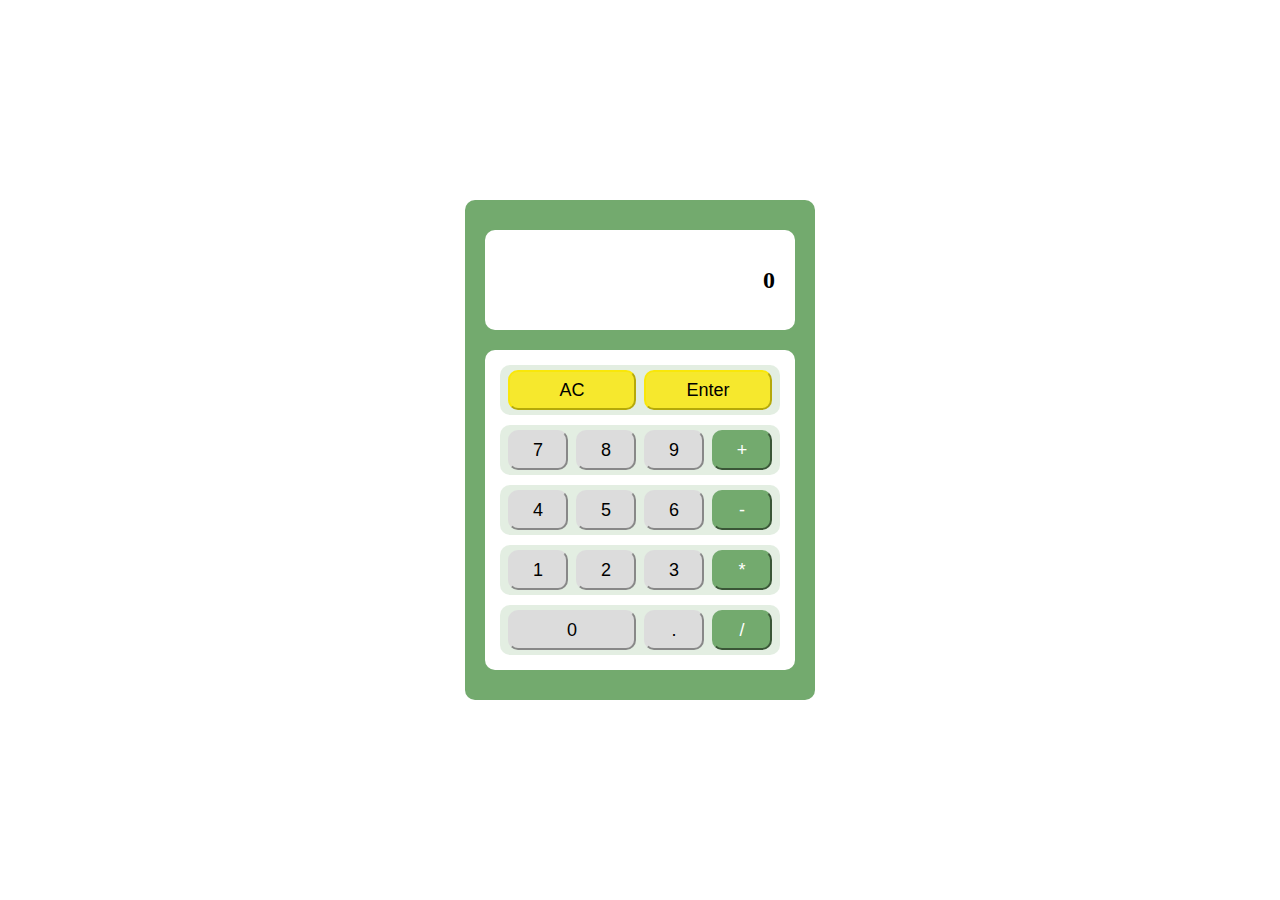
==== index.html @ d97e7dd5 "Add files via upload" ====
<!DOCTYPE html>
<html lang="en">
<head>
    <meta charset="UTF-8">
    <meta http-equiv="X-UA-Compatible" content="IE=edge">
    <meta name="viewport" content="width=device-width, initial-scale=1.0">
    <link rel="stylesheet" href="style.css">
    <title>Document</title>
</head>
<body>
    <div class="calculator">
        <div class="box1">
            <span>0</span>
        </div>
        <div class="box2">
            <div class="miniBox">
                <button class="confirm">AC</button>
                <button class="confirm">Enter</button>
            </div>
            <div class="miniBox">
                <button class="num">7</button>
                <button class="num">8</button>
                <button class="num">9</button>
                <button class="operator">+</button>
            </div>
            <div class="miniBox">
                <button class="num">4</button>
                <button class="num">5</button>
                <button class="num">6</button>
                <button class="operator">-</button>
            </div>
            <div class="miniBox">
                <button class="num">1</button>
                <button class="num">2</button>
                <button class="num">3</button>
                <button class="operator">*</button>
            </div>
            <div class="miniBox">
                <button class="zero">0</button>
                <button class="num">.</button>
                <button class="operator">/</button>
            </div>
        </div>
    </div>
    
</body>
</html>
---- style.css ----
* {
    box-sizing: border-box;
    border-radius:10px;
  }

body {
    display: flex;
    justify-content: center;
    align-items: center;
    height: 100vh;
    margin: 0;
    padding: 0;
  }

.calculator {
    width: 350px;
    height: 500px;
    background-color: rgba(115, 170, 110);
    display: flex;
    justify-content: center;
    align-items: center;
    flex-direction: column;
  }

.box1{
    padding: 20px;
    width: 310px;
    height: 100px;
    background-color: white;
    display: flex;
    align-items: center;
    flex-direction: row-reverse;
}

span{
    font-size: x-large;
    font-weight: 800;
}

.box2{
    margin-top: 20px;
    width: 310px;
    height: 320px;
    background-color: white;
    display: flex;
    justify-content: center;
    align-items: center;
    flex-direction: column;
}

.miniBox{
    margin: 5px 0px;
    width: 280px;
    height: 50px;
    display: flex;
    justify-content: center;
    align-items: center;
    background-color: rgba(115, 170, 110, 0.2); 
}

.confirm{
    margin: 0px 4px;
    width: 128px;
    height: 40px;
    background-color: rgb(250, 230, 0, 0.8);
    font-size: large;
    font-weight: 500;
    border-color: rgb(250, 230, 0, 0.8);
}

.num{
    margin: 0px 4px;
    width: 60px;
    height: 40px;
    background-color:gainsboro;
    font-size: large;
    font-weight: 500;
    border-color: gainsboro;
}

.zero{
    margin: 0px 4px;
    width: 128px;
    height: 40px;
    background-color:gainsboro;
    font-size: large;
    font-weight: 500;
    border-color: gainsboro;
}

.operator{
    margin: 0px 4px;
    width: 60px;
    height: 40px;
    background-color:rgba(115, 170, 110);
    color: white;
    font-size: large;
    font-weight: 500;
    border-color: rgba(115, 170, 110);
}
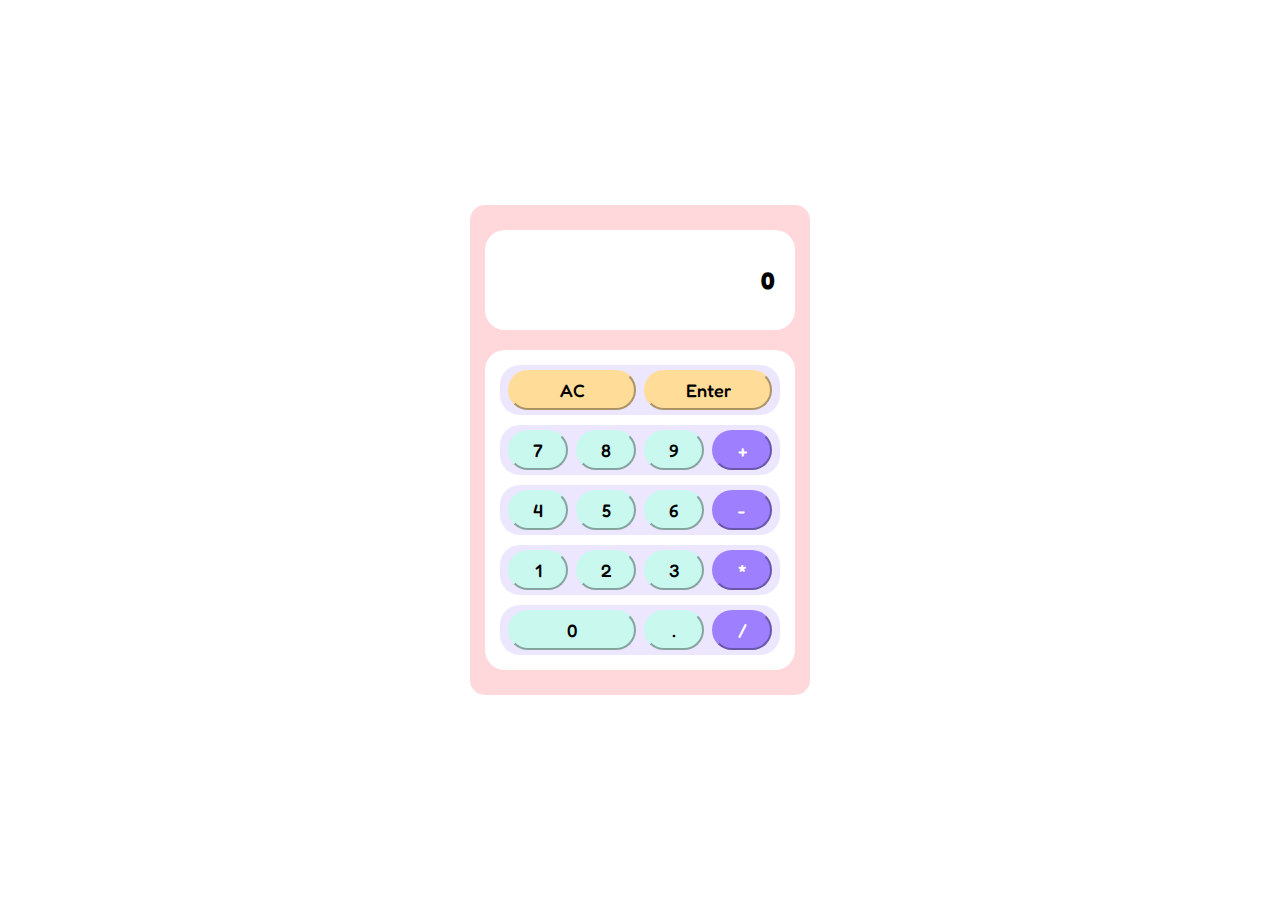
==== commit 5aa44a10: "js 파일 추가" ====
--- a/index.html
+++ b/index.html
@@ -5,6 +5,8 @@
     <meta http-equiv="X-UA-Compatible" content="IE=edge">
     <meta name="viewport" content="width=device-width, initial-scale=1.0">
     <link rel="stylesheet" href="style.css">
+    <link rel="preconnect" href="https://fonts.googleapis.com"><link rel="preconnect" href="https://fonts.gstatic.com" crossorigin><link href="https://fonts.googleapis.com/css2?family=Fredoka+One&display=swap" rel="stylesheet">
+    <style> @import url('https://fonts.googleapis.com/css2?family=Fredoka+One&display=swap'); </style>
     <title>Document</title>
 </head>
 <body>
@@ -42,6 +44,6 @@
             </div>
         </div>
     </div>
-    
+    <script src='./script.js'></script>
 </body>
-</html>+</html>
--- a/style.css
+++ b/style.css
@@ -1,6 +1,7 @@
 * {
     box-sizing: border-box;
-    border-radius:10px;
+    border-radius:20px;
+    font-family: 'Fredoka One', cursive;
   }
 
 body {
@@ -10,12 +11,17 @@
     height: 100vh;
     margin: 0;
     padding: 0;
+    background-image: url(https://mblogthumb-phinf.pstatic.net/MjAxODAzMTBfMjM4/MDAxNTIwNjA4MjY1MjEw.xu9Xwp1skqqufw1vS0D5rkPnI3UO18fHy4qZSn_03EMg.0CZ0qQiyKzxQh-BfPDeZNqJwO9_z7y8oGifiC51j7Ekg.GIF.ertyupoq/tumblr_nrr3fwiV421qlhvfoo1_r1_500.gif?type=w2);
+    background-repeat: no-repeat;
+    background-position: center;
+    background-size: contain;
   }
 
 .calculator {
     width: 350px;
     height: 500px;
-    background-color: rgba(115, 170, 110);
+    background-color: #FFD8DC;
+    border: 5px solid #FFFFFF;
     display: flex;
     justify-content: center;
     align-items: center;
@@ -55,46 +61,62 @@
     display: flex;
     justify-content: center;
     align-items: center;
-    background-color: rgba(115, 170, 110, 0.2); 
+    background-color: rgba(158, 128, 255, 0.2); 
 }
 
 .confirm{
     margin: 0px 4px;
     width: 128px;
     height: 40px;
-    background-color: rgb(250, 230, 0, 0.8);
+    background-color: #FFDC98;
     font-size: large;
     font-weight: 500;
-    border-color: rgb(250, 230, 0, 0.8);
+    border-color: #FFDC98;
+}
+
+.confirm:active{
+    background-color: rgb(255, 197, 80);
 }
 
 .num{
     margin: 0px 4px;
     width: 60px;
     height: 40px;
-    background-color:gainsboro;
+    background-color:#C8F8EE;
     font-size: large;
     font-weight: 500;
-    border-color: gainsboro;
+    border-color: #C8F8EE;
+}
+
+.num:active{
+    background-color: #86ffe7;
 }
 
 .zero{
     margin: 0px 4px;
     width: 128px;
     height: 40px;
-    background-color:gainsboro;
+    background-color:#C8F8EE;
     font-size: large;
     font-weight: 500;
-    border-color: gainsboro;
+    border-color: #C8F8EE;
+}
+
+.zero:active{
+    background-color: #86ffe7;
 }
 
 .operator{
     margin: 0px 4px;
     width: 60px;
     height: 40px;
-    background-color:rgba(115, 170, 110);
+    background-color:rgba(158, 128, 255);
     color: white;
     font-size: large;
     font-weight: 500;
-    border-color: rgba(115, 170, 110);
-}+    border-color: rgba(158, 128, 255);
+}
+
+.operator:active{
+    background-color: rgb(114, 72, 255);
+}
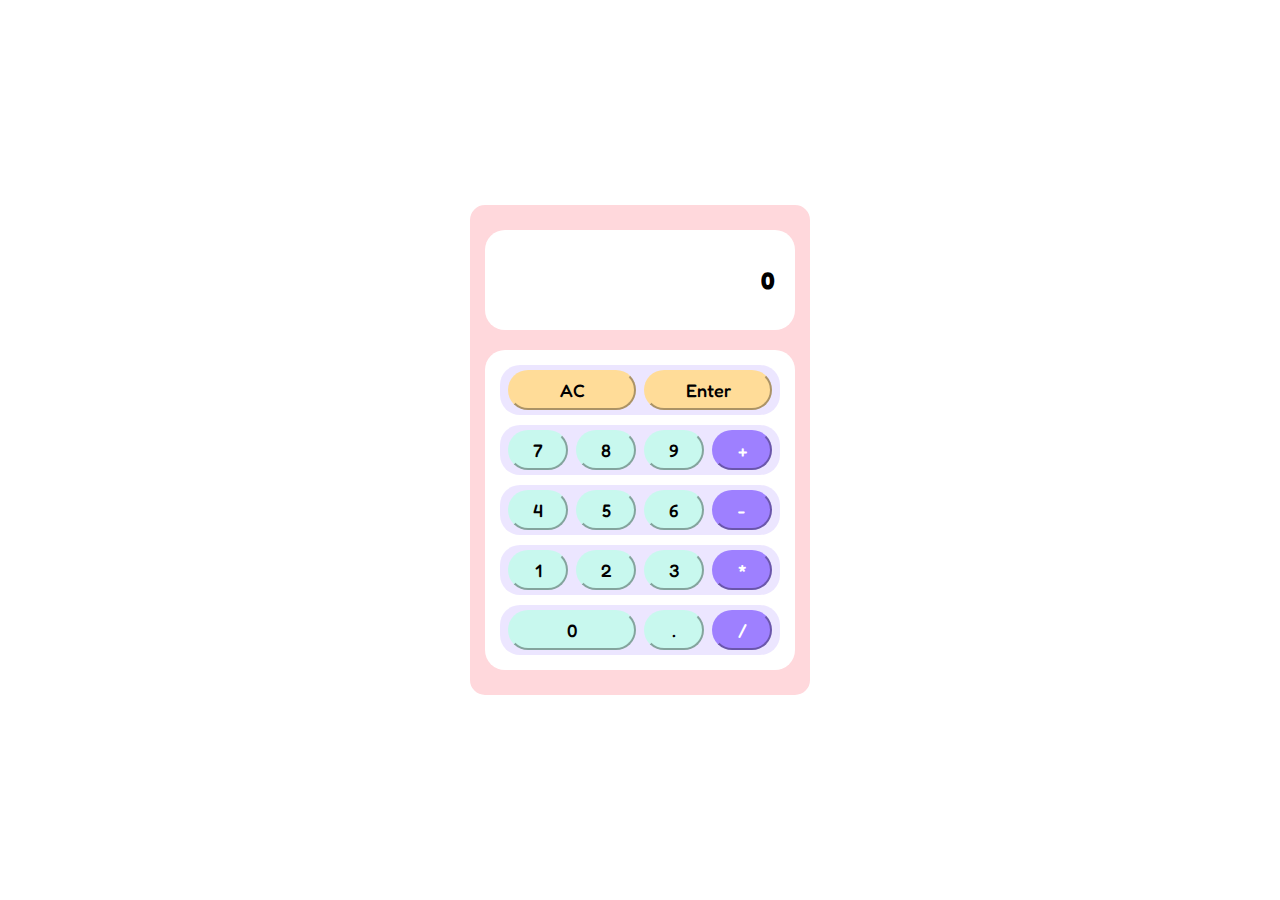
==== commit 18aae836: "히스토리 추가, 오버플로우 적용" ====
--- a/index.html
+++ b/index.html
@@ -10,13 +10,14 @@
     <title>Document</title>
 </head>
 <body>
+    <div class="history"></div>
     <div class="calculator">
         <div class="box1">
-            <span>0</span>
+            <span class="display">0</span>
         </div>
         <div class="box2">
             <div class="miniBox">
-                <button class="confirm">AC</button>
+                <button class="clear">AC</button>
                 <button class="confirm">Enter</button>
             </div>
             <div class="miniBox">
@@ -39,11 +40,11 @@
             </div>
             <div class="miniBox">
                 <button class="zero">0</button>
-                <button class="num">.</button>
+                <button class="decimal">.</button>
                 <button class="operator">/</button>
             </div>
         </div>
     </div>
     <script src='./script.js'></script>
 </body>
-</html>
+</html>--- a/style.css
+++ b/style.css
@@ -1,9 +1,11 @@
 * {
     box-sizing: border-box;
-    border-radius:20px;
+    border-radius: 20px;
     font-family: 'Fredoka One', cursive;
-  }
-
+}
+button {
+    cursor: pointer;
+}
 body {
     display: flex;
     justify-content: center;
@@ -15,7 +17,34 @@
     background-repeat: no-repeat;
     background-position: center;
     background-size: contain;
-  }
+}
+
+.history {
+    position: absolute;
+    top: 250px;
+    width: 260px;
+    height: 30px;
+    color: rgba(0, 0, 0, 0.6);
+    font-size: medium;
+    border-radius: 10px;
+    overflow: hidden;
+    
+}
+.history::-webkit-scrollbar {
+    height: 15px;
+    width: 15px;
+}
+.history::-webkit-scrollbar-thumb {
+    background-color: rgba(0, 0, 0, 0.2);
+    border-radius: 20px;
+    background-clip: padding-box;
+    border: 2px solid transparent;
+}
+.history::-webkit-scrollbar-track {
+    background-color: rgba(158, 128, 255, 0.2);
+    border-radius: 20px;
+    box-shadow: inset 0px 0px 5px white;
+}
 
 .calculator {
     width: 350px;
@@ -26,7 +55,7 @@
     justify-content: center;
     align-items: center;
     flex-direction: column;
-  }
+}
 
 .box1{
     padding: 20px;
@@ -37,13 +66,28 @@
     align-items: center;
     flex-direction: row-reverse;
 }
-
-span{
+.display {
     font-size: x-large;
     font-weight: 800;
+    overflow: auto;
+}
+.display::-webkit-scrollbar {
+    height: 15px;
+    width: 15px;
+}
+.display::-webkit-scrollbar-thumb {
+    background-color: rgba(0, 0, 0, 0.2);
+    border-radius: 20px;
+    background-clip: padding-box;
+    border: 2px solid transparent;
+}
+.display::-webkit-scrollbar-track {
+    background-color: rgba(158, 128, 255, 0.2);
+    border-radius: 20px;
+    box-shadow: inset 0px 0px 5px white;
 }
 
-.box2{
+.box2 {
     margin-top: 20px;
     width: 310px;
     height: 320px;
@@ -53,8 +97,7 @@
     align-items: center;
     flex-direction: column;
 }
-
-.miniBox{
+.miniBox {
     margin: 5px 0px;
     width: 280px;
     height: 50px;
@@ -63,60 +106,40 @@
     align-items: center;
     background-color: rgba(158, 128, 255, 0.2); 
 }
-
-.confirm{
+.confirm, .clear {
     margin: 0px 4px;
     width: 128px;
     height: 40px;
     background-color: #FFDC98;
+    border-color: #FFDC98;
     font-size: large;
     font-weight: 500;
-    border-color: #FFDC98;
 }
-
-.confirm:active{
-    background-color: rgb(255, 197, 80);
-}
-
-.num{
+.num, .decimal {
     margin: 0px 4px;
     width: 60px;
     height: 40px;
     background-color:#C8F8EE;
+    border-color: #C8F8EE;
     font-size: large;
     font-weight: 500;
-    border-color: #C8F8EE;
 }
-
-.num:active{
-    background-color: #86ffe7;
-}
-
-.zero{
+.zero {
     margin: 0px 4px;
     width: 128px;
     height: 40px;
     background-color:#C8F8EE;
+    border-color: #C8F8EE;
     font-size: large;
     font-weight: 500;
-    border-color: #C8F8EE;
 }
-
-.zero:active{
-    background-color: #86ffe7;
-}
-
-.operator{
+.operator {
     margin: 0px 4px;
     width: 60px;
     height: 40px;
     background-color:rgba(158, 128, 255);
+    border-color: rgba(158, 128, 255);
     color: white;
     font-size: large;
     font-weight: 500;
-    border-color: rgba(158, 128, 255);
-}
-
-.operator:active{
-    background-color: rgb(114, 72, 255);
-}
+}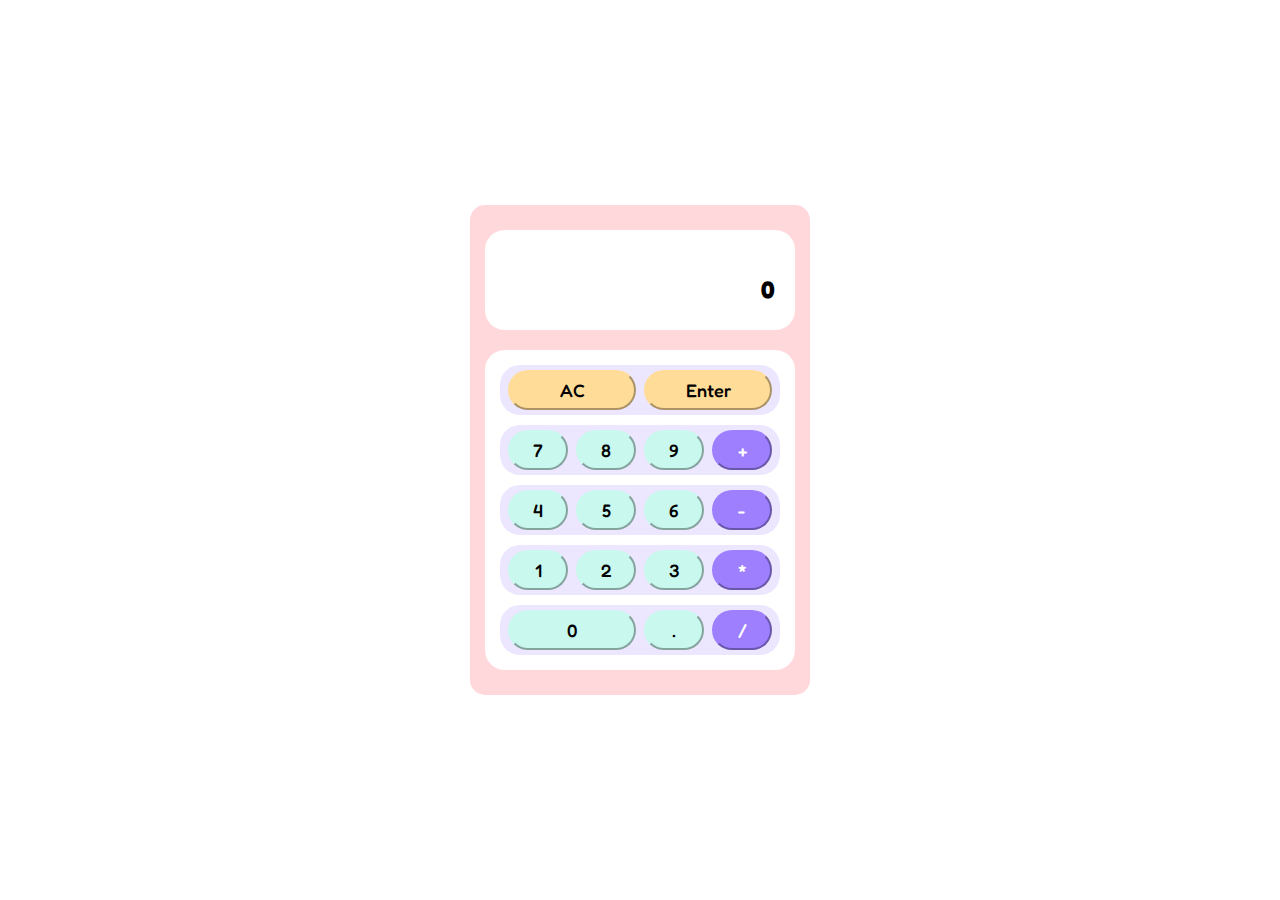
==== commit a76e8094: "히스토리 정렬 수정" ====
--- a/index.html
+++ b/index.html
@@ -10,9 +10,9 @@
     <title>Document</title>
 </head>
 <body>
-    <div class="history"></div>
     <div class="calculator">
         <div class="box1">
+            <div class="history"></div>
             <span class="display">0</span>
         </div>
         <div class="box2">
--- a/style.css
+++ b/style.css
@@ -19,33 +19,6 @@
     background-size: contain;
 }
 
-.history {
-    position: absolute;
-    top: 250px;
-    width: 260px;
-    height: 30px;
-    color: rgba(0, 0, 0, 0.6);
-    font-size: medium;
-    border-radius: 10px;
-    overflow: hidden;
-    
-}
-.history::-webkit-scrollbar {
-    height: 15px;
-    width: 15px;
-}
-.history::-webkit-scrollbar-thumb {
-    background-color: rgba(0, 0, 0, 0.2);
-    border-radius: 20px;
-    background-clip: padding-box;
-    border: 2px solid transparent;
-}
-.history::-webkit-scrollbar-track {
-    background-color: rgba(158, 128, 255, 0.2);
-    border-radius: 20px;
-    box-shadow: inset 0px 0px 5px white;
-}
-
 .calculator {
     width: 350px;
     height: 500px;
@@ -63,28 +36,24 @@
     height: 100px;
     background-color: white;
     display: flex;
-    align-items: center;
-    flex-direction: row-reverse;
+    flex-direction: column;
+}
+.history {
+    text-align: right;
+    height: 20px;
+    width: 268px;
+    margin-bottom: 5px;
+    color: rgba(0, 0, 0, 0.6);
+    font-size: medium;
+    border-radius: 0;
+    overflow: hidden;
 }
 .display {
+    text-align: right;
     font-size: x-large;
     font-weight: 800;
-    overflow: auto;
-}
-.display::-webkit-scrollbar {
-    height: 15px;
-    width: 15px;
-}
-.display::-webkit-scrollbar-thumb {
-    background-color: rgba(0, 0, 0, 0.2);
-    border-radius: 20px;
-    background-clip: padding-box;
-    border: 2px solid transparent;
-}
-.display::-webkit-scrollbar-track {
-    background-color: rgba(158, 128, 255, 0.2);
-    border-radius: 20px;
-    box-shadow: inset 0px 0px 5px white;
+    border-radius: 0;
+    overflow: hidden;
 }
 
 .box2 {
